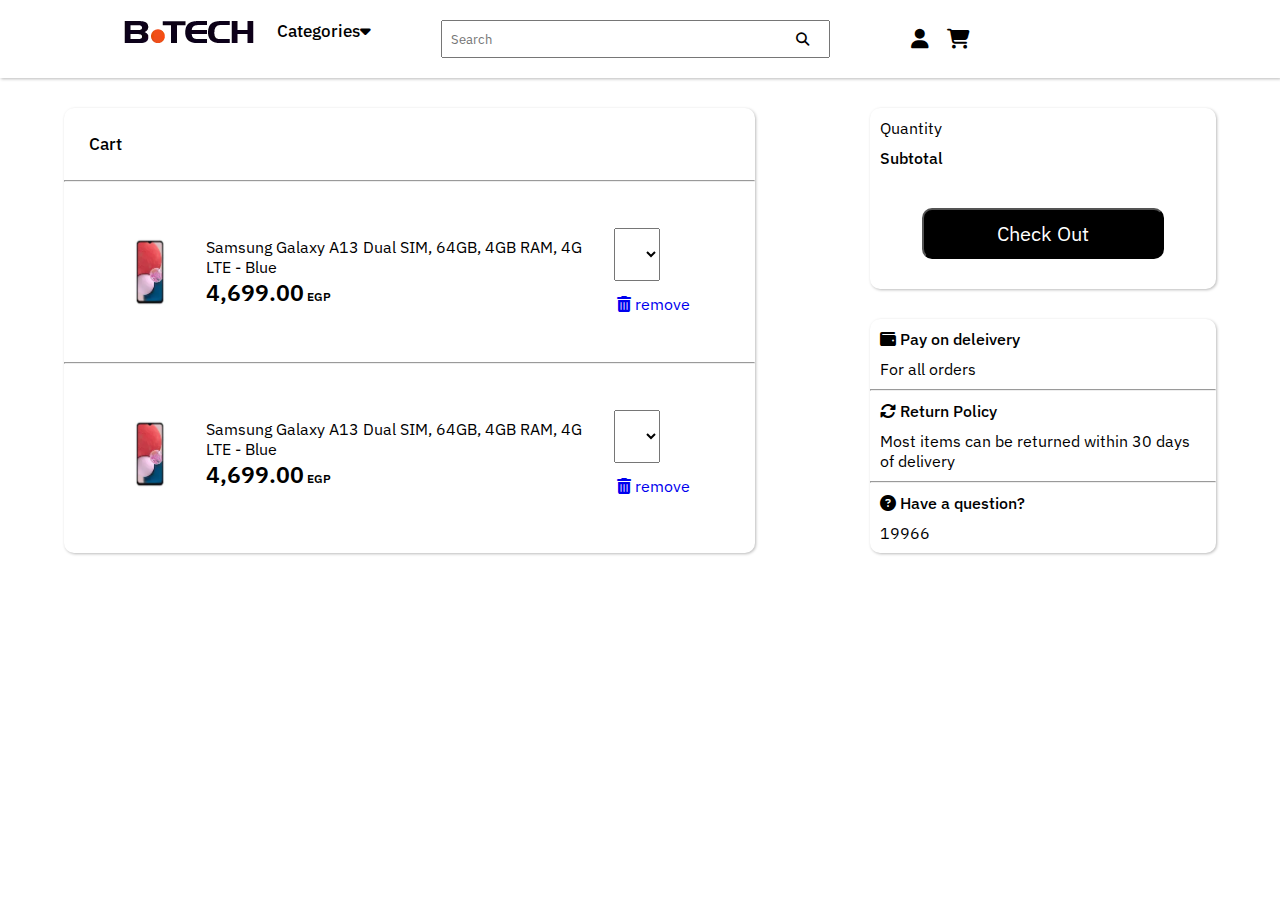
==== project/cart.html @ 0cf48bfa "css" ====
<!DOCTYPE html>
<html lang="en">

<head>
    <meta charset="UTF-8">
    <meta http-equiv="X-UA-Compatible" content="IE=edge">
    <meta name="viewport" content="width=device-width, initial-scale=1.0">
    <title>Document</title>
    <link rel="stylesheet" href="css/navstyle.css">
    <!-- fonts -->
    <link rel="preconnect" href="https://fonts.googleapis.com">
    <link rel="preconnect" href="https://fonts.gstatic.com" crossorigin>
    <link href="https://fonts.googleapis.com/css2?family=IBM+Plex+Sans:wght@100;200;300;400;500;600;700&display=swap"
        rel="stylesheet">
    <!-- font awesome -->
    <link href="fontawesome-free-6.2.1-web/css/fontawesome.css" rel="stylesheet">
    <link href="fontawesome-free-6.2.1-web/css/brands.css" rel="stylesheet">
    <link href="fontawesome-free-6.2.1-web/css/solid.css" rel="stylesheet">
</head>

<body>
    <nav>
        <div class="container">
            <div class="navbar">
                <div class="logo-container">
                    <a href="index.html"><img id="logo" src="resources/new3.webp" alt="b tech logo"></a>
                </div>
                <div class="links-container">
                    <div class="dropdown">
                        <button class="dropbtn">Categories<i class="fa fa-caret-down"></i>
                        </button>
                        <div class="dropdown-content">
                            <a href="#">Link 1</a>
                            <a href="#">Link 2</a>
                            <a href="#">Link 3</a>
                        </div>
                    </div>
                    <form class="search" action="#"><input id="search" placeholder="Search" type="text"><button
                            type="submit"><i class="fa-solid fa-magnifying-glass"></i></button></form>

                    <div class="icons">
                        <a href="#"><i class="fa-regular fa-user"></i></a>
                        <a href="#"><i class="fa-solid fa-cart-shopping"></i></a>
                    </div>
                </div>
            </div>
        </div>
    </nav>
    <div class="container">
        <div class="cart-container">
            <div class="cart">
                <p class="cart-title">Cart</p>
                <hr>
                <div class="cart-item">
                    <img src="resources/phone1.webp">
                    <div class="cart-item-details">
                        <p class="product-name">Samsung Galaxy A13 Dual SIM, 64GB, 4GB RAM, 4G LTE - Blue</p>
                        <p id="price">4,699.00<span class="egp"> EGP</span></p>
                    </div>
                    <div class="cart-control">
                        <div class="item-quantity">
                            <select id="quantity">
                                <option value="1">1</option>
                                <option value="2">2</option>
                                <option value="3">3</option>
                                <option value="4">4</option>
                                <option value="4">5</option>
                            </select>
                            <a href="#"><i class="fa-solid fa-trash-can"></i> remove</a>
                        </div>
                    </div>
                </div>
                <hr>
                <div class="cart-item">
                    <img src="resources/phone1.webp">
                    <div class="cart-item-details">
                        <p class="product-name">Samsung Galaxy A13 Dual SIM, 64GB, 4GB RAM, 4G LTE - Blue</p>
                        <p id="price">4,699.00<span class="egp"> EGP</span></p>
                    </div>
                    <div class="cart-control">
                        <div class="item-quantity">
                            <select id="quantity">
                                <option value="1">1</option>
                                <option value="2">2</option>
                                <option value="3">3</option>
                                <option value="4">4</option>
                                <option value="4">5</option>
                            </select>
                            <a href="#"><i class="fa-solid fa-trash-can"></i> remove</a>
                        </div>
                    </div>
                </div>
            </div>
            <div class="checkout-container">
                <div class="checkout">
                    <p style="text-align:start; margin:10px">Quantity</p>
                    <p style="text-align:start; margin:10px; font-weight: 500;">Subtotal</p>
                    <button class="checkout-btn">Check Out</button>
                </div>
                <div class="checkout-details">
                    <p style="text-align:start; margin:10px;font-weight: 500;"><i class="fa-solid fa-wallet"></i> Pay on deleivery</p>
                    <p style="text-align:start; margin:10px">For all orders</p>
                    <hr>
                    <p style="text-align:start; margin:10px; font-weight: 500;"><i class="fa-solid fa-rotate"></i> Return Policy</p>
                    <p style="text-align:start; margin:10px">Most items can be returned within 30 days of delivery</p>
                    <hr>
                    <p style="text-align:start; margin:10px; font-weight: 500;"><i class="fa-regular fa-circle-question"></i> Have a question?</p>
                    <p style="text-align:start; margin:10px">19966</p>
                </div>
            </div>
        </div>
    </div>
</body>

</html>
---- project/css/navstyle.css ----
* {
  margin: 0;
  padding: 0;
  font-family: 'IBM Plex Sans', sans-serif;
}

.container {
  width: 90%;
  margin: auto;
}

nav {
  /* border-bottom:1px solid rgba(0, 0, 0, 0.678) ; */
  box-shadow: 1px 1px 3px rgb(187, 187, 187);
}

.navbar {
  display: flex;
  justify-content: center;
}

#logo {
  margin: 20px 0px;
}

.logo-container {
  width: 10%;
}

.links-container {
  width: 80%;
  margin: 20px 0px;
  display: flex;
}

.dropdown {
  border: none;
  outline: none;
  color: black;
  background-color: inherit;
  font-family: inherit;
  font-size: 17px;
  font-weight: 500;
  width: 20%;
  margin-left: 20px;
}

.dropbtn {
  border: none;
  outline: none;
  color: black;
  background-color: inherit;
  font-family: inherit;
  font-size: 17px;
  font-weight: 500;
  margin-left: 20px;
}

.dropdown-content {
  display: none;
  position: absolute;
  background-color: #f9f9f9;
  min-width: 160px;
  box-shadow: 0px 8px 16px 0px rgba(0, 0, 0, 0.2);
  z-index: 1;
}

.dropdown-content a {
  float: none;
  color: black;
  padding: 12px 16px;
  text-decoration: none;
  display: block;
  text-align: left;
}

.dropdown:hover .dropdown-content {
  display: block;
}

.search {
  width: 50%;
}

.search input {
  padding: 8px;
  width: 80%;
}

.search button {
  padding: 8px;
  width: 10%;
  background-color: transparent;
  border: none;
  cursor: pointer;
  position: relative;
  right: 50px;
}

.icons {
  font-size: 20px;
  width: 20%;
  display: flex;
}

.icons i {
  margin: 9px;
  color: black;
}

.content {
  display: flex;
}

.card {
  width: 20%;
  text-align: center;
}

#product-name {
  text-align: center;
  padding-left: 5px;
}

#price {
  font-weight: 600;
  font-size: 23px;
}

.egp {
  font-size: 12px;
}

.card button {
  padding: 5px;
  background-color: white;
  margin: 5px;
}

.card button:hover {
  background-color: #ef4d1b;
  color: white;
}

/* cart */
.cart {
  width: 60%;
  box-shadow: 1px 1px 3px rgb(187, 187, 187);
  border-radius: 10px;
  margin-top: 30px;
}

.cart hr {
  color: rgb(198, 198, 198);
}

.cart-title {
  padding: 25px;
  font-size: 17px;
  font-weight: 500;
}

.cart-item {
  display: flex;
  height: 100px;
  padding: 40px;
}

.cart-item img {
  width: 15%;
}

.cart-item-details {
  width: 70%;
  margin: auto 10px;
}

.item-quantity {
   display: flex;
  flex-direction: column;
  margin: auto 10px;
}
.cart-control{
 margin: auto;
  width: 20%;
}
#quantity {
  width: 50%;
  padding: 15px;
  font-size: 15px;
}
.item-quantity a{
  text-decoration: none;
  padding: 3px;
  margin-top: 10px;
}
.cart-container{
  display:flex;
  justify-content: space-between;
}
.checkout-container{
  display: flex;
  flex-direction: column;
  width:30%;
}
.checkout{
  box-shadow: 1px 1px 3px rgb(187, 187, 187);
  border-radius: 10px;
  margin-top: 30px;
  text-align: center;
}
.checkout-btn{
  margin: 30px;
  padding: 10px;
  color: white;
  background-color: black;
  width:70%;
  border-radius: 10px;
  font-size: 20px;
}
.checkout-details{
  box-shadow: 1px 1px 3px rgb(187, 187, 187);
  border-radius: 10px;
  margin-top: 30px;
}
---- project/fontawesome-free-6.2.1-web/css/brands.css ----
/*!
 * Font Awesome Free 6.2.1 by @fontawesome - https://fontawesome.com
 * License - https://fontawesome.com/license/free (Icons: CC BY 4.0, Fonts: SIL OFL 1.1, Code: MIT License)
 * Copyright 2022 Fonticons, Inc.
 */
:root, :host {
  --fa-style-family-brands: 'Font Awesome 6 Brands';
  --fa-font-brands: normal 400 1em/1 'Font Awesome 6 Brands'; }

@font-face {
  font-family: 'Font Awesome 6 Brands';
  font-style: normal;
  font-weight: 400;
  font-display: block;
  src: url("../webfonts/fa-brands-400.woff2") format("woff2"), url("../webfonts/fa-brands-400.ttf") format("truetype"); }

.fab,
.fa-brands {
  font-weight: 400; }

.fa-monero:before {
  content: "\f3d0"; }

.fa-hooli:before {
  content: "\f427"; }

.fa-yelp:before {
  content: "\f1e9"; }

.fa-cc-visa:before {
  content: "\f1f0"; }

.fa-lastfm:before {
  content: "\f202"; }

.fa-shopware:before {
  content: "\f5b5"; }

.fa-creative-commons-nc:before {
  content: "\f4e8"; }

.fa-aws:before {
  content: "\f375"; }

.fa-redhat:before {
  content: "\f7bc"; }

.fa-yoast:before {
  content: "\f2b1"; }

.fa-cloudflare:before {
  content: "\e07d"; }

.fa-ups:before {
  content: "\f7e0"; }

.fa-wpexplorer:before {
  content: "\f2de"; }

.fa-dyalog:before {
  content: "\f399"; }

.fa-bity:before {
  content: "\f37a"; }

.fa-stackpath:before {
  content: "\f842"; }

.fa-buysellads:before {
  content: "\f20d"; }

.fa-first-order:before {
  content: "\f2b0"; }

.fa-modx:before {
  content: "\f285"; }

.fa-guilded:before {
  content: "\e07e"; }

.fa-vnv:before {
  content: "\f40b"; }

.fa-square-js:before {
  content: "\f3b9"; }

.fa-js-square:before {
  content: "\f3b9"; }

.fa-microsoft:before {
  content: "\f3ca"; }

.fa-qq:before {
  content: "\f1d6"; }

.fa-orcid:before {
  content: "\f8d2"; }

.fa-java:before {
  content: "\f4e4"; }

.fa-invision:before {
  content: "\f7b0"; }

.fa-creative-commons-pd-alt:before {
  content: "\f4ed"; }

.fa-centercode:before {
  content: "\f380"; }

.fa-glide-g:before {
  content: "\f2a6"; }

.fa-drupal:before {
  content: "\f1a9"; }

.fa-hire-a-helper:before {
  content: "\f3b0"; }

.fa-creative-commons-by:before {
  content: "\f4e7"; }

.fa-unity:before {
  content: "\e049"; }

.fa-whmcs:before {
  content: "\f40d"; }

.fa-rocketchat:before {
  content: "\f3e8"; }

.fa-vk:before {
  content: "\f189"; }

.fa-untappd:before {
  content: "\f405"; }

.fa-mailchimp:before {
  content: "\f59e"; }

.fa-css3-alt:before {
  content: "\f38b"; }

.fa-square-reddit:before {
  content: "\f1a2"; }

.fa-reddit-square:before {
  content: "\f1a2"; }

.fa-vimeo-v:before {
  content: "\f27d"; }

.fa-contao:before {
  content: "\f26d"; }

.fa-square-font-awesome:before {
  content: "\e5ad"; }

.fa-deskpro:before {
  content: "\f38f"; }

.fa-sistrix:before {
  content: "\f3ee"; }

.fa-square-instagram:before {
  content: "\e055"; }

.fa-instagram-square:before {
  content: "\e055"; }

.fa-battle-net:before {
  content: "\f835"; }

.fa-the-red-yeti:before {
  content: "\f69d"; }

.fa-square-hacker-news:before {
  content: "\f3af"; }

.fa-hacker-news-square:before {
  content: "\f3af"; }

.fa-edge:before {
  content: "\f282"; }

.fa-napster:before {
  content: "\f3d2"; }

.fa-square-snapchat:before {
  content: "\f2ad"; }

.fa-snapchat-square:before {
  content: "\f2ad"; }

.fa-google-plus-g:before {
  content: "\f0d5"; }

.fa-artstation:before {
  content: "\f77a"; }

.fa-markdown:before {
  content: "\f60f"; }

.fa-sourcetree:before {
  content: "\f7d3"; }

.fa-google-plus:before {
  content: "\f2b3"; }

.fa-diaspora:before {
  content: "\f791"; }

.fa-foursquare:before {
  content: "\f180"; }

.fa-stack-overflow:before {
  content: "\f16c"; }

.fa-github-alt:before {
  content: "\f113"; }

.fa-phoenix-squadron:before {
  content: "\f511"; }

.fa-pagelines:before {
  content: "\f18c"; }

.fa-algolia:before {
  content: "\f36c"; }

.fa-red-river:before {
  content: "\f3e3"; }

.fa-creative-commons-sa:before {
  content: "\f4ef"; }

.fa-safari:before {
  content: "\f267"; }

.fa-google:before {
  content: "\f1a0"; }

.fa-square-font-awesome-stroke:before {
  content: "\f35c"; }

.fa-font-awesome-alt:before {
  content: "\f35c"; }

.fa-atlassian:before {
  content: "\f77b"; }

.fa-linkedin-in:before {
  content: "\f0e1"; }

.fa-digital-ocean:before {
  content: "\f391"; }

.fa-nimblr:before {
  content: "\f5a8"; }

.fa-chromecast:before {
  content: "\f838"; }

.fa-evernote:before {
  content: "\f839"; }

.fa-hacker-news:before {
  content: "\f1d4"; }

.fa-creative-commons-sampling:before {
  content: "\f4f0"; }

.fa-adversal:before {
  content: "\f36a"; }

.fa-creative-commons:before {
  content: "\f25e"; }

.fa-watchman-monitoring:before {
  content: "\e087"; }

.fa-fonticons:before {
  content: "\f280"; }

.fa-weixin:before {
  content: "\f1d7"; }

.fa-shirtsinbulk:before {
  content: "\f214"; }

.fa-codepen:before {
  content: "\f1cb"; }

.fa-git-alt:before {
  content: "\f841"; }

.fa-lyft:before {
  content: "\f3c3"; }

.fa-rev:before {
  content: "\f5b2"; }

.fa-windows:before {
  content: "\f17a"; }

.fa-wizards-of-the-coast:before {
  content: "\f730"; }

.fa-square-viadeo:before {
  content: "\f2aa"; }

.fa-viadeo-square:before {
  content: "\f2aa"; }

.fa-meetup:before {
  content: "\f2e0"; }

.fa-centos:before {
  content: "\f789"; }

.fa-adn:before {
  content: "\f170"; }

.fa-cloudsmith:before {
  content: "\f384"; }

.fa-pied-piper-alt:before {
  content: "\f1a8"; }

.fa-square-dribbble:before {
  content: "\f397"; }

.fa-dribbble-square:before {
  content: "\f397"; }

.fa-codiepie:before {
  content: "\f284"; }

.fa-node:before {
  content: "\f419"; }

.fa-mix:before {
  content: "\f3cb"; }

.fa-steam:before {
  content: "\f1b6"; }

.fa-cc-apple-pay:before {
  content: "\f416"; }

.fa-scribd:before {
  content: "\f28a"; }

.fa-openid:before {
  content: "\f19b"; }

.fa-instalod:before {
  content: "\e081"; }

.fa-expeditedssl:before {
  content: "\f23e"; }

.fa-sellcast:before {
  content: "\f2da"; }

.fa-square-twitter:before {
  content: "\f081"; }

.fa-twitter-square:before {
  content: "\f081"; }

.fa-r-project:before {
  content: "\f4f7"; }

.fa-delicious:before {
  content: "\f1a5"; }

.fa-freebsd:before {
  content: "\f3a4"; }

.fa-vuejs:before {
  content: "\f41f"; }

.fa-accusoft:before {
  content: "\f369"; }

.fa-ioxhost:before {
  content: "\f208"; }

.fa-fonticons-fi:before {
  content: "\f3a2"; }

.fa-app-store:before {
  content: "\f36f"; }

.fa-cc-mastercard:before {
  content: "\f1f1"; }

.fa-itunes-note:before {
  content: "\f3b5"; }

.fa-golang:before {
  content: "\e40f"; }

.fa-kickstarter:before {
  content: "\f3bb"; }

.fa-grav:before {
  content: "\f2d6"; }

.fa-weibo:before {
  content: "\f18a"; }

.fa-uncharted:before {
  content: "\e084"; }

.fa-firstdraft:before {
  content: "\f3a1"; }

.fa-square-youtube:before {
  content: "\f431"; }

.fa-youtube-square:before {
  content: "\f431"; }

.fa-wikipedia-w:before {
  content: "\f266"; }

.fa-wpressr:before {
  content: "\f3e4"; }

.fa-rendact:before {
  content: "\f3e4"; }

.fa-angellist:before {
  content: "\f209"; }

.fa-galactic-republic:before {
  content: "\f50c"; }

.fa-nfc-directional:before {
  content: "\e530"; }

.fa-skype:before {
  content: "\f17e"; }

.fa-joget:before {
  content: "\f3b7"; }

.fa-fedora:before {
  content: "\f798"; }

.fa-stripe-s:before {
  content: "\f42a"; }

.fa-meta:before {
  content: "\e49b"; }

.fa-laravel:before {
  content: "\f3bd"; }

.fa-hotjar:before {
  content: "\f3b1"; }

.fa-bluetooth-b:before {
  content: "\f294"; }

.fa-sticker-mule:before {
  content: "\f3f7"; }

.fa-creative-commons-zero:before {
  content: "\f4f3"; }

.fa-hips:before {
  content: "\f452"; }

.fa-behance:before {
  content: "\f1b4"; }

.fa-reddit:before {
  content: "\f1a1"; }

.fa-discord:before {
  content: "\f392"; }

.fa-chrome:before {
  content: "\f268"; }

.fa-app-store-ios:before {
  content: "\f370"; }

.fa-cc-discover:before {
  content: "\f1f2"; }

.fa-wpbeginner:before {
  content: "\f297"; }

.fa-confluence:before {
  content: "\f78d"; }

.fa-mdb:before {
  content: "\f8ca"; }

.fa-dochub:before {
  content: "\f394"; }

.fa-accessible-icon:before {
  content: "\f368"; }

.fa-ebay:before {
  content: "\f4f4"; }

.fa-amazon:before {
  content: "\f270"; }

.fa-unsplash:before {
  content: "\e07c"; }

.fa-yarn:before {
  content: "\f7e3"; }

.fa-square-steam:before {
  content: "\f1b7"; }

.fa-steam-square:before {
  content: "\f1b7"; }

.fa-500px:before {
  content: "\f26e"; }

.fa-square-vimeo:before {
  content: "\f194"; }

.fa-vimeo-square:before {
  content: "\f194"; }

.fa-asymmetrik:before {
  content: "\f372"; }

.fa-font-awesome:before {
  content: "\f2b4"; }

.fa-font-awesome-flag:before {
  content: "\f2b4"; }

.fa-font-awesome-logo-full:before {
  content: "\f2b4"; }

.fa-gratipay:before {
  content: "\f184"; }

.fa-apple:before {
  content: "\f179"; }

.fa-hive:before {
  content: "\e07f"; }

.fa-gitkraken:before {
  content: "\f3a6"; }

.fa-keybase:before {
  content: "\f4f5"; }

.fa-apple-pay:before {
  content: "\f415"; }

.fa-padlet:before {
  content: "\e4a0"; }

.fa-amazon-pay:before {
  content: "\f42c"; }

.fa-square-github:before {
  content: "\f092"; }

.fa-github-square:before {
  content: "\f092"; }

.fa-stumbleupon:before {
  content: "\f1a4"; }

.fa-fedex:before {
  content: "\f797"; }

.fa-phoenix-framework:before {
  content: "\f3dc"; }

.fa-shopify:before {
  content: "\e057"; }

.fa-neos:before {
  content: "\f612"; }

.fa-hackerrank:before {
  content: "\f5f7"; }

.fa-researchgate:before {
  content: "\f4f8"; }

.fa-swift:before {
  content: "\f8e1"; }

.fa-angular:before {
  content: "\f420"; }

.fa-speakap:before {
  content: "\f3f3"; }

.fa-angrycreative:before {
  content: "\f36e"; }

.fa-y-combinator:before {
  content: "\f23b"; }

.fa-empire:before {
  content: "\f1d1"; }

.fa-envira:before {
  content: "\f299"; }

.fa-square-gitlab:before {
  content: "\e5ae"; }

.fa-gitlab-square:before {
  content: "\e5ae"; }

.fa-studiovinari:before {
  content: "\f3f8"; }

.fa-pied-piper:before {
  content: "\f2ae"; }

.fa-wordpress:before {
  content: "\f19a"; }

.fa-product-hunt:before {
  content: "\f288"; }

.fa-firefox:before {
  content: "\f269"; }

.fa-linode:before {
  content: "\f2b8"; }

.fa-goodreads:before {
  content: "\f3a8"; }

.fa-square-odnoklassniki:before {
  content: "\f264"; }

.fa-odnoklassniki-square:before {
  content: "\f264"; }

.fa-jsfiddle:before {
  content: "\f1cc"; }

.fa-sith:before {
  content: "\f512"; }

.fa-themeisle:before {
  content: "\f2b2"; }

.fa-page4:before {
  content: "\f3d7"; }

.fa-hashnode:before {
  content: "\e499"; }

.fa-react:before {
  content: "\f41b"; }

.fa-cc-paypal:before {
  content: "\f1f4"; }

.fa-squarespace:before {
  content: "\f5be"; }

.fa-cc-stripe:before {
  content: "\f1f5"; }

.fa-creative-commons-share:before {
  content: "\f4f2"; }

.fa-bitcoin:before {
  content: "\f379"; }

.fa-keycdn:before {
  content: "\f3ba"; }

.fa-opera:before {
  content: "\f26a"; }

.fa-itch-io:before {
  content: "\f83a"; }

.fa-umbraco:before {
  content: "\f8e8"; }

.fa-galactic-senate:before {
  content: "\f50d"; }

.fa-ubuntu:before {
  content: "\f7df"; }

.fa-draft2digital:before {
  content: "\f396"; }

.fa-stripe:before {
  content: "\f429"; }

.fa-houzz:before {
  content: "\f27c"; }

.fa-gg:before {
  content: "\f260"; }

.fa-dhl:before {
  content: "\f790"; }

.fa-square-pinterest:before {
  content: "\f0d3"; }

.fa-pinterest-square:before {
  content: "\f0d3"; }

.fa-xing:before {
  content: "\f168"; }

.fa-blackberry:before {
  content: "\f37b"; }

.fa-creative-commons-pd:before {
  content: "\f4ec"; }

.fa-playstation:before {
  content: "\f3df"; }

.fa-quinscape:before {
  content: "\f459"; }

.fa-less:before {
  content: "\f41d"; }

.fa-blogger-b:before {
  content: "\f37d"; }

.fa-opencart:before {
  content: "\f23d"; }

.fa-vine:before {
  content: "\f1ca"; }

.fa-paypal:before {
  content: "\f1ed"; }

.fa-gitlab:before {
  content: "\f296"; }

.fa-typo3:before {
  content: "\f42b"; }

.fa-reddit-alien:before {
  content: "\f281"; }

.fa-yahoo:before {
  content: "\f19e"; }

.fa-dailymotion:before {
  content: "\e052"; }

.fa-affiliatetheme:before {
  content: "\f36b"; }

.fa-pied-piper-pp:before {
  content: "\f1a7"; }

.fa-bootstrap:before {
  content: "\f836"; }

.fa-odnoklassniki:before {
  content: "\f263"; }

.fa-nfc-symbol:before {
  content: "\e531"; }

.fa-ethereum:before {
  content: "\f42e"; }

.fa-speaker-deck:before {
  content: "\f83c"; }

.fa-creative-commons-nc-eu:before {
  content: "\f4e9"; }

.fa-patreon:before {
  content: "\f3d9"; }

.fa-avianex:before {
  content: "\f374"; }

.fa-ello:before {
  content: "\f5f1"; }

.fa-gofore:before {
  content: "\f3a7"; }

.fa-bimobject:before {
  content: "\f378"; }

.fa-facebook-f:before {
  content: "\f39e"; }

.fa-square-google-plus:before {
  content: "\f0d4"; }

.fa-google-plus-square:before {
  content: "\f0d4"; }

.fa-mandalorian:before {
  content: "\f50f"; }

.fa-first-order-alt:before {
  content: "\f50a"; }

.fa-osi:before {
  content: "\f41a"; }

.fa-google-wallet:before {
  content: "\f1ee"; }

.fa-d-and-d-beyond:before {
  content: "\f6ca"; }

.fa-periscope:before {
  content: "\f3da"; }

.fa-fulcrum:before {
  content: "\f50b"; }

.fa-cloudscale:before {
  content: "\f383"; }

.fa-forumbee:before {
  content: "\f211"; }

.fa-mizuni:before {
  content: "\f3cc"; }

.fa-schlix:before {
  content: "\f3ea"; }

.fa-square-xing:before {
  content: "\f169"; }

.fa-xing-square:before {
  content: "\f169"; }

.fa-bandcamp:before {
  content: "\f2d5"; }

.fa-wpforms:before {
  content: "\f298"; }

.fa-cloudversify:before {
  content: "\f385"; }

.fa-usps:before {
  content: "\f7e1"; }

.fa-megaport:before {
  content: "\f5a3"; }

.fa-magento:before {
  content: "\f3c4"; }

.fa-spotify:before {
  content: "\f1bc"; }

.fa-optin-monster:before {
  content: "\f23c"; }

.fa-fly:before {
  content: "\f417"; }

.fa-aviato:before {
  content: "\f421"; }

.fa-itunes:before {
  content: "\f3b4"; }

.fa-cuttlefish:before {
  content: "\f38c"; }

.fa-blogger:before {
  content: "\f37c"; }

.fa-flickr:before {
  content: "\f16e"; }

.fa-viber:before {
  content: "\f409"; }

.fa-soundcloud:before {
  content: "\f1be"; }

.fa-digg:before {
  content: "\f1a6"; }

.fa-tencent-weibo:before {
  content: "\f1d5"; }

.fa-symfony:before {
  content: "\f83d"; }

.fa-maxcdn:before {
  content: "\f136"; }

.fa-etsy:before {
  content: "\f2d7"; }

.fa-facebook-messenger:before {
  content: "\f39f"; }

.fa-audible:before {
  content: "\f373"; }

.fa-think-peaks:before {
  content: "\f731"; }

.fa-bilibili:before {
  content: "\e3d9"; }

.fa-erlang:before {
  content: "\f39d"; }

.fa-cotton-bureau:before {
  content: "\f89e"; }

.fa-dashcube:before {
  content: "\f210"; }

.fa-42-group:before {
  content: "\e080"; }

.fa-innosoft:before {
  content: "\e080"; }

.fa-stack-exchange:before {
  content: "\f18d"; }

.fa-elementor:before {
  content: "\f430"; }

.fa-square-pied-piper:before {
  content: "\e01e"; }

.fa-pied-piper-square:before {
  content: "\e01e"; }

.fa-creative-commons-nd:before {
  content: "\f4eb"; }

.fa-palfed:before {
  content: "\f3d8"; }

.fa-superpowers:before {
  content: "\f2dd"; }

.fa-resolving:before {
  content: "\f3e7"; }

.fa-xbox:before {
  content: "\f412"; }

.fa-searchengin:before {
  content: "\f3eb"; }

.fa-tiktok:before {
  content: "\e07b"; }

.fa-square-facebook:before {
  content: "\f082"; }

.fa-facebook-square:before {
  content: "\f082"; }

.fa-renren:before {
  content: "\f18b"; }

.fa-linux:before {
  content: "\f17c"; }

.fa-glide:before {
  content: "\f2a5"; }

.fa-linkedin:before {
  content: "\f08c"; }

.fa-hubspot:before {
  content: "\f3b2"; }

.fa-deploydog:before {
  content: "\f38e"; }

.fa-twitch:before {
  content: "\f1e8"; }

.fa-ravelry:before {
  content: "\f2d9"; }

.fa-mixer:before {
  content: "\e056"; }

.fa-square-lastfm:before {
  content: "\f203"; }

.fa-lastfm-square:before {
  content: "\f203"; }

.fa-vimeo:before {
  content: "\f40a"; }

.fa-mendeley:before {
  content: "\f7b3"; }

.fa-uniregistry:before {
  content: "\f404"; }

.fa-figma:before {
  content: "\f799"; }

.fa-creative-commons-remix:before {
  content: "\f4ee"; }

.fa-cc-amazon-pay:before {
  content: "\f42d"; }

.fa-dropbox:before {
  content: "\f16b"; }

.fa-instagram:before {
  content: "\f16d"; }

.fa-cmplid:before {
  content: "\e360"; }

.fa-facebook:before {
  content: "\f09a"; }

.fa-gripfire:before {
  content: "\f3ac"; }

.fa-jedi-order:before {
  content: "\f50e"; }

.fa-uikit:before {
  content: "\f403"; }

.fa-fort-awesome-alt:before {
  content: "\f3a3"; }

.fa-phabricator:before {
  content: "\f3db"; }

.fa-ussunnah:before {
  content: "\f407"; }

.fa-earlybirds:before {
  content: "\f39a"; }

.fa-trade-federation:before {
  content: "\f513"; }

.fa-autoprefixer:before {
  content: "\f41c"; }

.fa-whatsapp:before {
  content: "\f232"; }

.fa-slideshare:before {
  content: "\f1e7"; }

.fa-google-play:before {
  content: "\f3ab"; }

.fa-viadeo:before {
  content: "\f2a9"; }

.fa-line:before {
  content: "\f3c0"; }

.fa-google-drive:before {
  content: "\f3aa"; }

.fa-servicestack:before {
  content: "\f3ec"; }

.fa-simplybuilt:before {
  content: "\f215"; }

.fa-bitbucket:before {
  content: "\f171"; }

.fa-imdb:before {
  content: "\f2d8"; }

.fa-deezer:before {
  content: "\e077"; }

.fa-raspberry-pi:before {
  content: "\f7bb"; }

.fa-jira:before {
  content: "\f7b1"; }

.fa-docker:before {
  content: "\f395"; }

.fa-screenpal:before {
  content: "\e570"; }

.fa-bluetooth:before {
  content: "\f293"; }

.fa-gitter:before {
  content: "\f426"; }

.fa-d-and-d:before {
  content: "\f38d"; }

.fa-microblog:before {
  content: "\e01a"; }

.fa-cc-diners-club:before {
  content: "\f24c"; }

.fa-gg-circle:before {
  content: "\f261"; }

.fa-pied-piper-hat:before {
  content: "\f4e5"; }

.fa-kickstarter-k:before {
  content: "\f3bc"; }

.fa-yandex:before {
  content: "\f413"; }

.fa-readme:before {
  content: "\f4d5"; }

.fa-html5:before {
  content: "\f13b"; }

.fa-sellsy:before {
  content: "\f213"; }

.fa-sass:before {
  content: "\f41e"; }

.fa-wirsindhandwerk:before {
  content: "\e2d0"; }

.fa-wsh:before {
  content: "\e2d0"; }

.fa-buromobelexperte:before {
  content: "\f37f"; }

.fa-salesforce:before {
  content: "\f83b"; }

.fa-octopus-deploy:before {
  content: "\e082"; }

.fa-medapps:before {
  content: "\f3c6"; }

.fa-ns8:before {
  content: "\f3d5"; }

.fa-pinterest-p:before {
  content: "\f231"; }

.fa-apper:before {
  content: "\f371"; }

.fa-fort-awesome:before {
  content: "\f286"; }

.fa-waze:before {
  content: "\f83f"; }

.fa-cc-jcb:before {
  content: "\f24b"; }

.fa-snapchat:before {
  content: "\f2ab"; }

.fa-snapchat-ghost:before {
  content: "\f2ab"; }

.fa-fantasy-flight-games:before {
  content: "\f6dc"; }

.fa-rust:before {
  content: "\e07a"; }

.fa-wix:before {
  content: "\f5cf"; }

.fa-square-behance:before {
  content: "\f1b5"; }

.fa-behance-square:before {
  content: "\f1b5"; }

.fa-supple:before {
  content: "\f3f9"; }

.fa-rebel:before {
  content: "\f1d0"; }

.fa-css3:before {
  content: "\f13c"; }

.fa-staylinked:before {
  content: "\f3f5"; }

.fa-kaggle:before {
  content: "\f5fa"; }

.fa-space-awesome:before {
  content: "\e5ac"; }

.fa-deviantart:before {
  content: "\f1bd"; }

.fa-cpanel:before {
  content: "\f388"; }

.fa-goodreads-g:before {
  content: "\f3a9"; }

.fa-square-git:before {
  content: "\f1d2"; }

.fa-git-square:before {
  content: "\f1d2"; }

.fa-square-tumblr:before {
  content: "\f174"; }

.fa-tumblr-square:before {
  content: "\f174"; }

.fa-trello:before {
  content: "\f181"; }

.fa-creative-commons-nc-jp:before {
  content: "\f4ea"; }

.fa-get-pocket:before {
  content: "\f265"; }

.fa-perbyte:before {
  content: "\e083"; }

.fa-grunt:before {
  content: "\f3ad"; }

.fa-weebly:before {
  content: "\f5cc"; }

.fa-connectdevelop:before {
  content: "\f20e"; }

.fa-leanpub:before {
  content: "\f212"; }

.fa-black-tie:before {
  content: "\f27e"; }

.fa-themeco:before {
  content: "\f5c6"; }

.fa-python:before {
  content: "\f3e2"; }

.fa-android:before {
  content: "\f17b"; }

.fa-bots:before {
  content: "\e340"; }

.fa-free-code-camp:before {
  content: "\f2c5"; }

.fa-hornbill:before {
  content: "\f592"; }

.fa-js:before {
  content: "\f3b8"; }

.fa-ideal:before {
  content: "\e013"; }

.fa-git:before {
  content: "\f1d3"; }

.fa-dev:before {
  content: "\f6cc"; }

.fa-sketch:before {
  content: "\f7c6"; }

.fa-yandex-international:before {
  content: "\f414"; }

.fa-cc-amex:before {
  content: "\f1f3"; }

.fa-uber:before {
  content: "\f402"; }

.fa-github:before {
  content: "\f09b"; }

.fa-php:before {
  content: "\f457"; }

.fa-alipay:before {
  content: "\f642"; }

.fa-youtube:before {
  content: "\f167"; }

.fa-skyatlas:before {
  content: "\f216"; }

.fa-firefox-browser:before {
  content: "\e007"; }

.fa-replyd:before {
  content: "\f3e6"; }

.fa-suse:before {
  content: "\f7d6"; }

.fa-jenkins:before {
  content: "\f3b6"; }

.fa-twitter:before {
  content: "\f099"; }

.fa-rockrms:before {
  content: "\f3e9"; }

.fa-pinterest:before {
  content: "\f0d2"; }

.fa-buffer:before {
  content: "\f837"; }

.fa-npm:before {
  content: "\f3d4"; }

.fa-yammer:before {
  content: "\f840"; }

.fa-btc:before {
  content: "\f15a"; }

.fa-dribbble:before {
  content: "\f17d"; }

.fa-stumbleupon-circle:before {
  content: "\f1a3"; }

.fa-internet-explorer:before {
  content: "\f26b"; }

.fa-telegram:before {
  content: "\f2c6"; }

.fa-telegram-plane:before {
  content: "\f2c6"; }

.fa-old-republic:before {
  content: "\f510"; }

.fa-square-whatsapp:before {
  content: "\f40c"; }

.fa-whatsapp-square:before {
  content: "\f40c"; }

.fa-node-js:before {
  content: "\f3d3"; }

.fa-edge-legacy:before {
  content: "\e078"; }

.fa-slack:before {
  content: "\f198"; }

.fa-slack-hash:before {
  content: "\f198"; }

.fa-medrt:before {
  content: "\f3c8"; }

.fa-usb:before {
  content: "\f287"; }

.fa-tumblr:before {
  content: "\f173"; }

.fa-vaadin:before {
  content: "\f408"; }

.fa-quora:before {
  content: "\f2c4"; }

.fa-reacteurope:before {
  content: "\f75d"; }

.fa-medium:before {
  content: "\f23a"; }

.fa-medium-m:before {
  content: "\f23a"; }

.fa-amilia:before {
  content: "\f36d"; }

.fa-mixcloud:before {
  content: "\f289"; }

.fa-flipboard:before {
  content: "\f44d"; }

.fa-viacoin:before {
  content: "\f237"; }

.fa-critical-role:before {
  content: "\f6c9"; }

.fa-sitrox:before {
  content: "\e44a"; }

.fa-discourse:before {
  content: "\f393"; }

.fa-joomla:before {
  content: "\f1aa"; }

.fa-mastodon:before {
  content: "\f4f6"; }

.fa-airbnb:before {
  content: "\f834"; }

.fa-wolf-pack-battalion:before {
  content: "\f514"; }

.fa-buy-n-large:before {
  content: "\f8a6"; }

.fa-gulp:before {
  content: "\f3ae"; }

.fa-creative-commons-sampling-plus:before {
  content: "\f4f1"; }

.fa-strava:before {
  content: "\f428"; }

.fa-ember:before {
  content: "\f423"; }

.fa-canadian-maple-leaf:before {
  content: "\f785"; }

.fa-teamspeak:before {
  content: "\f4f9"; }

.fa-pushed:before {
  content: "\f3e1"; }

.fa-wordpress-simple:before {
  content: "\f411"; }

.fa-nutritionix:before {
  content: "\f3d6"; }

.fa-wodu:before {
  content: "\e088"; }

.fa-google-pay:before {
  content: "\e079"; }

.fa-intercom:before {
  content: "\f7af"; }

.fa-zhihu:before {
  content: "\f63f"; }

.fa-korvue:before {
  content: "\f42f"; }

.fa-pix:before {
  content: "\e43a"; }

.fa-steam-symbol:before {
  content: "\f3f6"; }
---- project/fontawesome-free-6.2.1-web/css/solid.css ----
/*!
 * Font Awesome Free 6.2.1 by @fontawesome - https://fontawesome.com
 * License - https://fontawesome.com/license/free (Icons: CC BY 4.0, Fonts: SIL OFL 1.1, Code: MIT License)
 * Copyright 2022 Fonticons, Inc.
 */
:root, :host {
  --fa-style-family-classic: 'Font Awesome 6 Free';
  --fa-font-solid: normal 900 1em/1 'Font Awesome 6 Free'; }

@font-face {
  font-family: 'Font Awesome 6 Free';
  font-style: normal;
  font-weight: 900;
  font-display: block;
  src: url("../webfonts/fa-solid-900.woff2") format("woff2"), url("../webfonts/fa-solid-900.ttf") format("truetype"); }

.fas,
.fa-solid {
  font-weight: 900; }
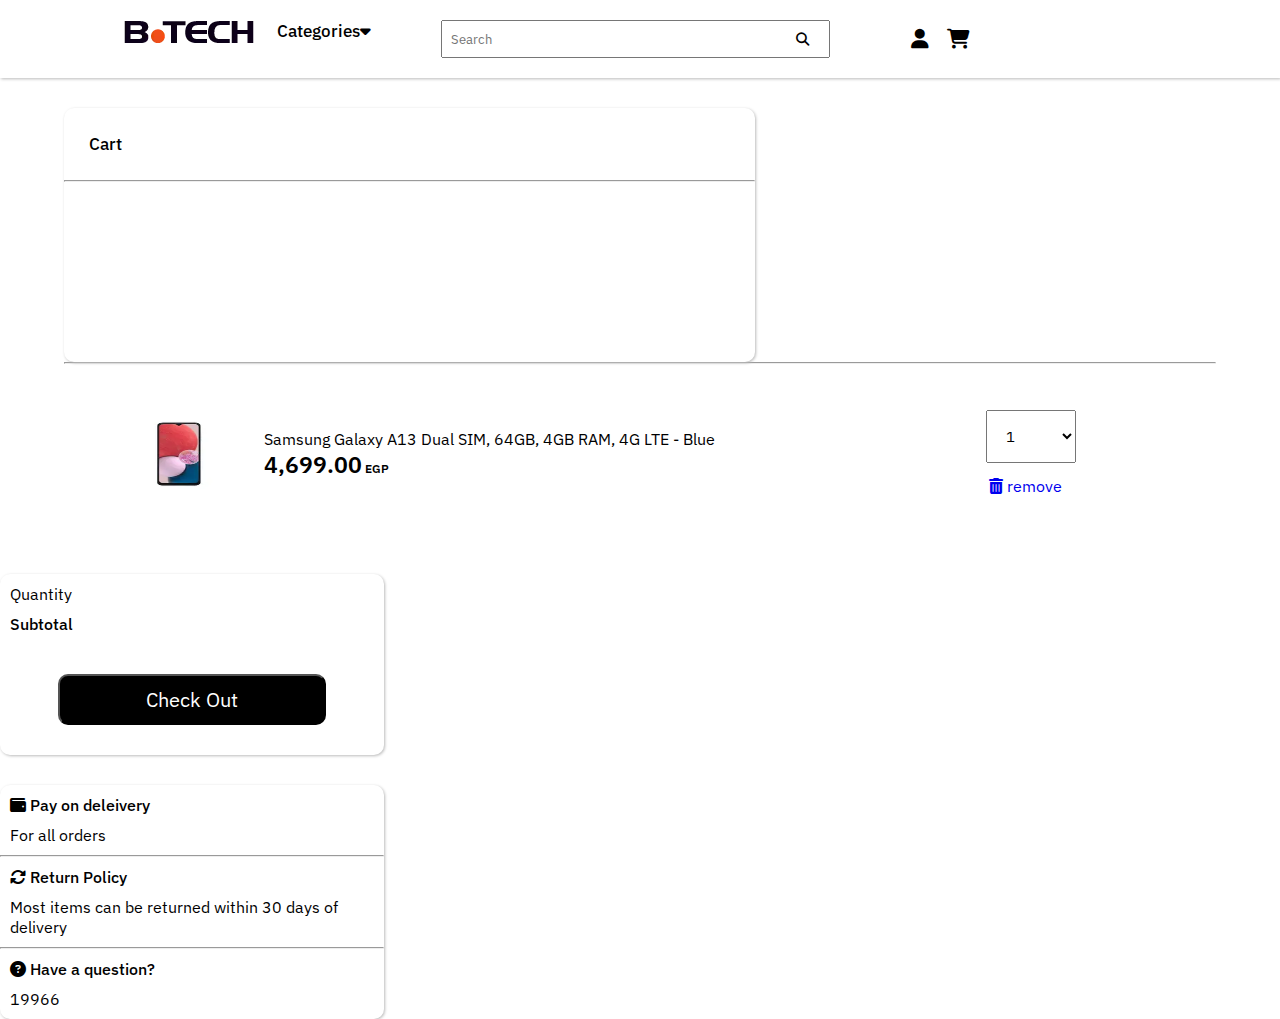
==== commit 74635f71: "ta3del l login" ====
--- a/project/cart.html
+++ b/project/cart.html
@@ -52,7 +52,7 @@
                 <p class="cart-title">Cart</p>
                 <hr>
                 <div class="cart-item">
-                    <img src="resources/phone1.webp">
+                    <!-- <img src="resources/phone1.webp">
                     <div class="cart-item-details">
                         <p class="product-name">Samsung Galaxy A13 Dual SIM, 64GB, 4GB RAM, 4G LTE - Blue</p>
                         <p id="price">4,699.00<span class="egp"> EGP</span></p>
@@ -66,7 +66,7 @@
                                 <option value="4">4</option>
                                 <option value="4">5</option>
                             </select>
-                            <a href="#"><i class="fa-solid fa-trash-can"></i> remove</a>
+                            <a href="#"><i class="fa-solid fa-trash-can"></i> remove</a> -->
                         </div>
                     </div>
                 </div>
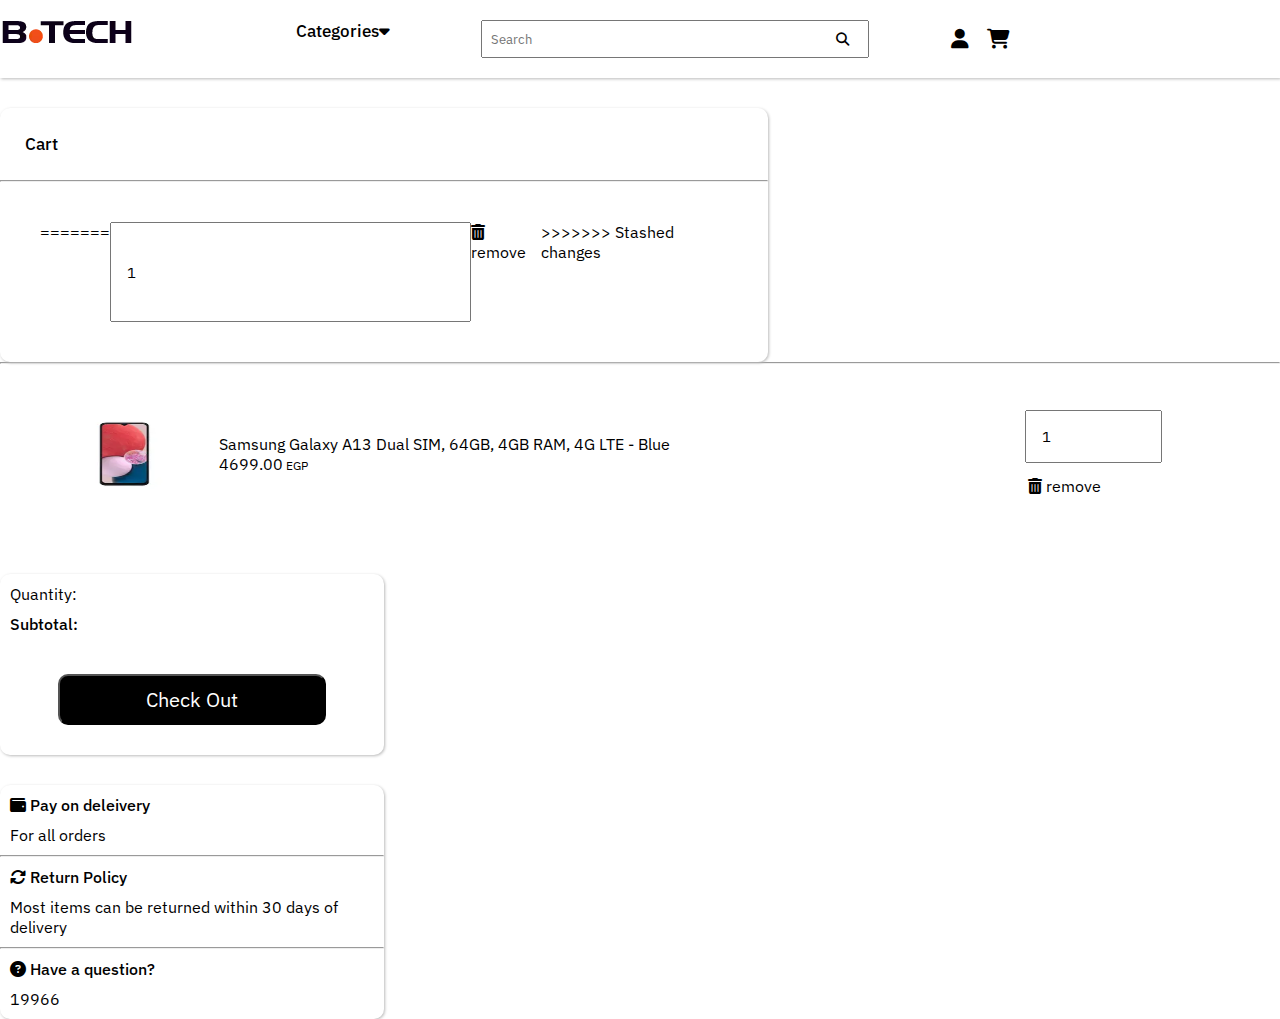
==== commit c07fdf81: "cartUpdate" ====
--- a/project/cart.html
+++ b/project/cart.html
@@ -55,10 +55,11 @@
                     <!-- <img src="resources/phone1.webp">
                     <div class="cart-item-details">
                         <p class="product-name">Samsung Galaxy A13 Dual SIM, 64GB, 4GB RAM, 4G LTE - Blue</p>
-                        <p id="price">4,699.00<span class="egp"> EGP</span></p>
+                        <p class="price">4699.00<span class="egp"> EGP</span></p>
                     </div>
                     <div class="cart-control">
                         <div class="item-quantity">
+<<<<<<< Updated upstream
                             <select id="quantity">
                                 <option value="1">1</option>
                                 <option value="2">2</option>
@@ -67,6 +68,10 @@
                                 <option value="4">5</option>
                             </select>
                             <a href="#"><i class="fa-solid fa-trash-can"></i> remove</a> -->
+=======
+                            <input type="number" name="quantity" class="quantity" value=1>
+                            <a class="remove-btn"><i class="fa-solid fa-trash-can"></i> remove</a>
+>>>>>>> Stashed changes
                         </div>
                     </div>
                 </div>
@@ -75,26 +80,20 @@
                     <img src="resources/phone1.webp">
                     <div class="cart-item-details">
                         <p class="product-name">Samsung Galaxy A13 Dual SIM, 64GB, 4GB RAM, 4G LTE - Blue</p>
-                        <p id="price">4,699.00<span class="egp"> EGP</span></p>
+                        <p class="price">4699.00<span class="egp"> EGP</span></p>
                     </div>
                     <div class="cart-control">
                         <div class="item-quantity">
-                            <select id="quantity">
-                                <option value="1">1</option>
-                                <option value="2">2</option>
-                                <option value="3">3</option>
-                                <option value="4">4</option>
-                                <option value="4">5</option>
-                            </select>
-                            <a href="#"><i class="fa-solid fa-trash-can"></i> remove</a>
+                            <input type="number" name="quantity" class="quantity" value=1 min=1>
+                            <a class="remove-btn"><i class="fa-solid fa-trash-can"></i> remove</a>
                         </div>
                     </div>
                 </div>
             </div>
             <div class="checkout-container">
                 <div class="checkout">
-                    <p style="text-align:start; margin:10px">Quantity</p>
-                    <p style="text-align:start; margin:10px; font-weight: 500;">Subtotal</p>
+                    <p style="text-align:start; margin:10px">Quantity: <span id="total-quantity"></span></p>
+                    <p style="text-align:start; margin:10px; font-weight: 500;">Subtotal: <span id="sub-total"></span></p>
                     <button class="checkout-btn">Check Out</button>
                 </div>
                 <div class="checkout-details">
@@ -110,6 +109,10 @@
             </div>
         </div>
     </div>
+
+
+
+    <script src="js/cart.js"></script>
 </body>
 
 </html>--- a/project/css/navstyle.css
+++ b/project/css/navstyle.css
@@ -4,10 +4,10 @@
   font-family: 'IBM Plex Sans', sans-serif;
 }
 
-.container {
+/* .container {
   width: 90%;
   margin: auto;
-}
+} */
 
 nav {
   /* border-bottom:1px solid rgba(0, 0, 0, 0.678) ; */
@@ -16,7 +16,7 @@
 
 .navbar {
   display: flex;
-  justify-content: center;
+  justify-content: space-between;
 }
 
 #logo {
@@ -79,7 +79,7 @@
 }
 
 .search {
-  width: 50%;
+  width: 45%;
 }
 
 .search input {
@@ -184,7 +184,7 @@
  margin: auto;
   width: 20%;
 }
-#quantity {
+.quantity {
   width: 50%;
   padding: 15px;
   font-size: 15px;
@@ -193,6 +193,7 @@
   text-decoration: none;
   padding: 3px;
   margin-top: 10px;
+  cursor: pointer;
 }
 .cart-container{
   display:flex;
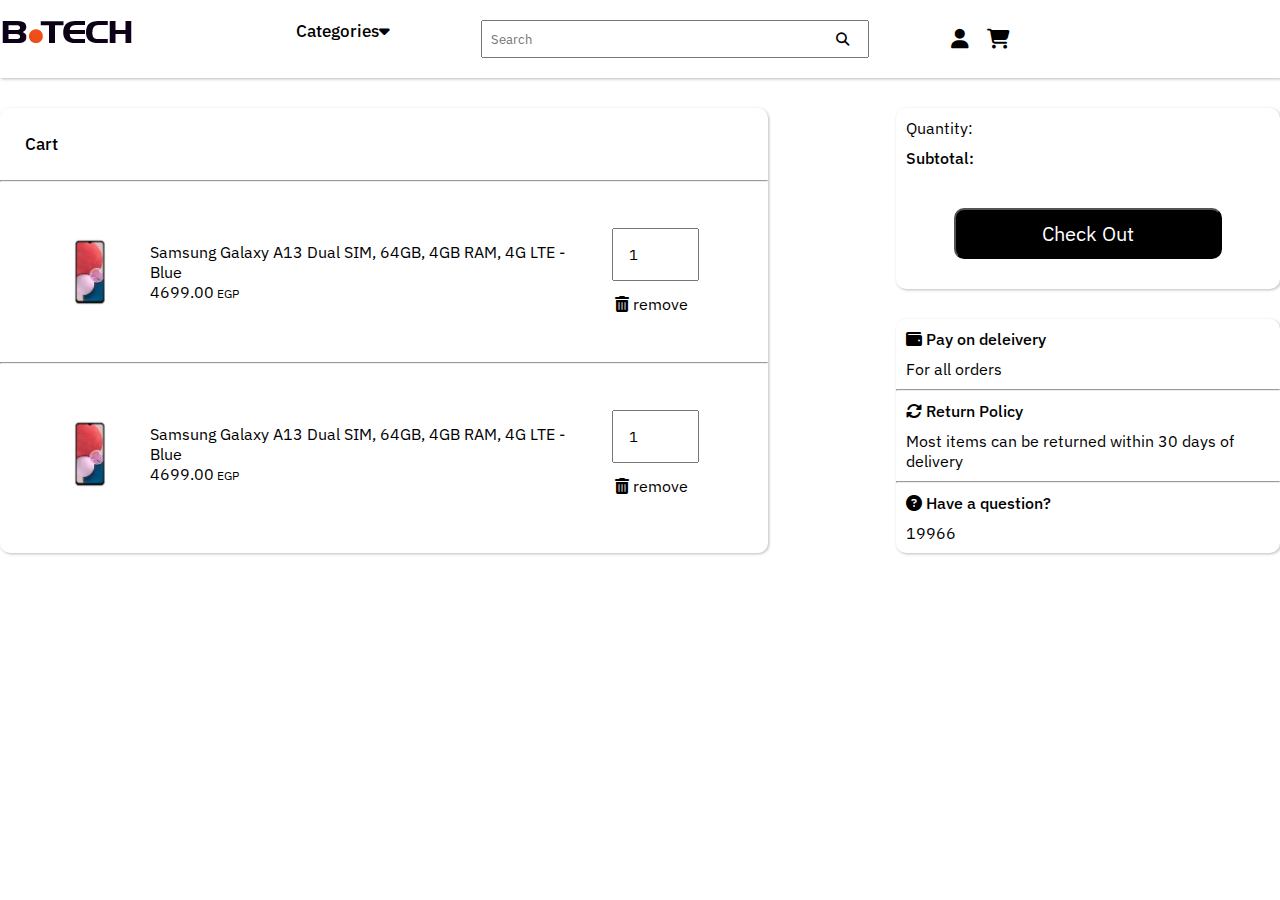
==== commit a9e46673: "cartUpdate" ====
--- a/project/cart.html
+++ b/project/cart.html
@@ -52,29 +52,20 @@
                 <p class="cart-title">Cart</p>
                 <hr>
                 <div class="cart-item">
-                    <!-- <img src="resources/phone1.webp">
+                    <img src="resources/phone1.webp">
                     <div class="cart-item-details">
                         <p class="product-name">Samsung Galaxy A13 Dual SIM, 64GB, 4GB RAM, 4G LTE - Blue</p>
                         <p class="price">4699.00<span class="egp"> EGP</span></p>
                     </div>
                     <div class="cart-control">
                         <div class="item-quantity">
-<<<<<<< Updated upstream
-                            <select id="quantity">
-                                <option value="1">1</option>
-                                <option value="2">2</option>
-                                <option value="3">3</option>
-                                <option value="4">4</option>
-                                <option value="4">5</option>
-                            </select>
-                            <a href="#"><i class="fa-solid fa-trash-can"></i> remove</a> -->
-=======
-                            <input type="number" name="quantity" class="quantity" value=1>
+                            <input type="number" name="quantity" class="quantity" value=1 min=1>
                             <a class="remove-btn"><i class="fa-solid fa-trash-can"></i> remove</a>
->>>>>>> Stashed changes
                         </div>
                     </div>
                 </div>
+
+
                 <hr>
                 <div class="cart-item">
                     <img src="resources/phone1.webp">
@@ -90,25 +81,29 @@
                     </div>
                 </div>
             </div>
-            <div class="checkout-container">
-                <div class="checkout">
-                    <p style="text-align:start; margin:10px">Quantity: <span id="total-quantity"></span></p>
-                    <p style="text-align:start; margin:10px; font-weight: 500;">Subtotal: <span id="sub-total"></span></p>
-                    <button class="checkout-btn">Check Out</button>
-                </div>
-                <div class="checkout-details">
-                    <p style="text-align:start; margin:10px;font-weight: 500;"><i class="fa-solid fa-wallet"></i> Pay on deleivery</p>
-                    <p style="text-align:start; margin:10px">For all orders</p>
-                    <hr>
-                    <p style="text-align:start; margin:10px; font-weight: 500;"><i class="fa-solid fa-rotate"></i> Return Policy</p>
-                    <p style="text-align:start; margin:10px">Most items can be returned within 30 days of delivery</p>
-                    <hr>
-                    <p style="text-align:start; margin:10px; font-weight: 500;"><i class="fa-regular fa-circle-question"></i> Have a question?</p>
-                    <p style="text-align:start; margin:10px">19966</p>
-                </div>
+        
+        <div class="checkout-container">
+            <div class="checkout">
+                <p style="text-align:start; margin:10px">Quantity: <span id="total-quantity"></span></p>
+                <p style="text-align:start; margin:10px; font-weight: 500;">Subtotal: <span id="sub-total"></span></p>
+                <button class="checkout-btn">Check Out</button>
+            </div>
+            <div class="checkout-details">
+                <p style="text-align:start; margin:10px;font-weight: 500;"><i class="fa-solid fa-wallet"></i> Pay on
+                    deleivery</p>
+                <p style="text-align:start; margin:10px">For all orders</p>
+                <hr>
+                <p style="text-align:start; margin:10px; font-weight: 500;"><i class="fa-solid fa-rotate"></i> Return
+                    Policy</p>
+                <p style="text-align:start; margin:10px">Most items can be returned within 30 days of delivery</p>
+                <hr>
+                <p style="text-align:start; margin:10px; font-weight: 500;"><i
+                        class="fa-regular fa-circle-question"></i> Have a question?</p>
+                <p style="text-align:start; margin:10px">19966</p>
             </div>
         </div>
     </div>
+</div>
 
 
 
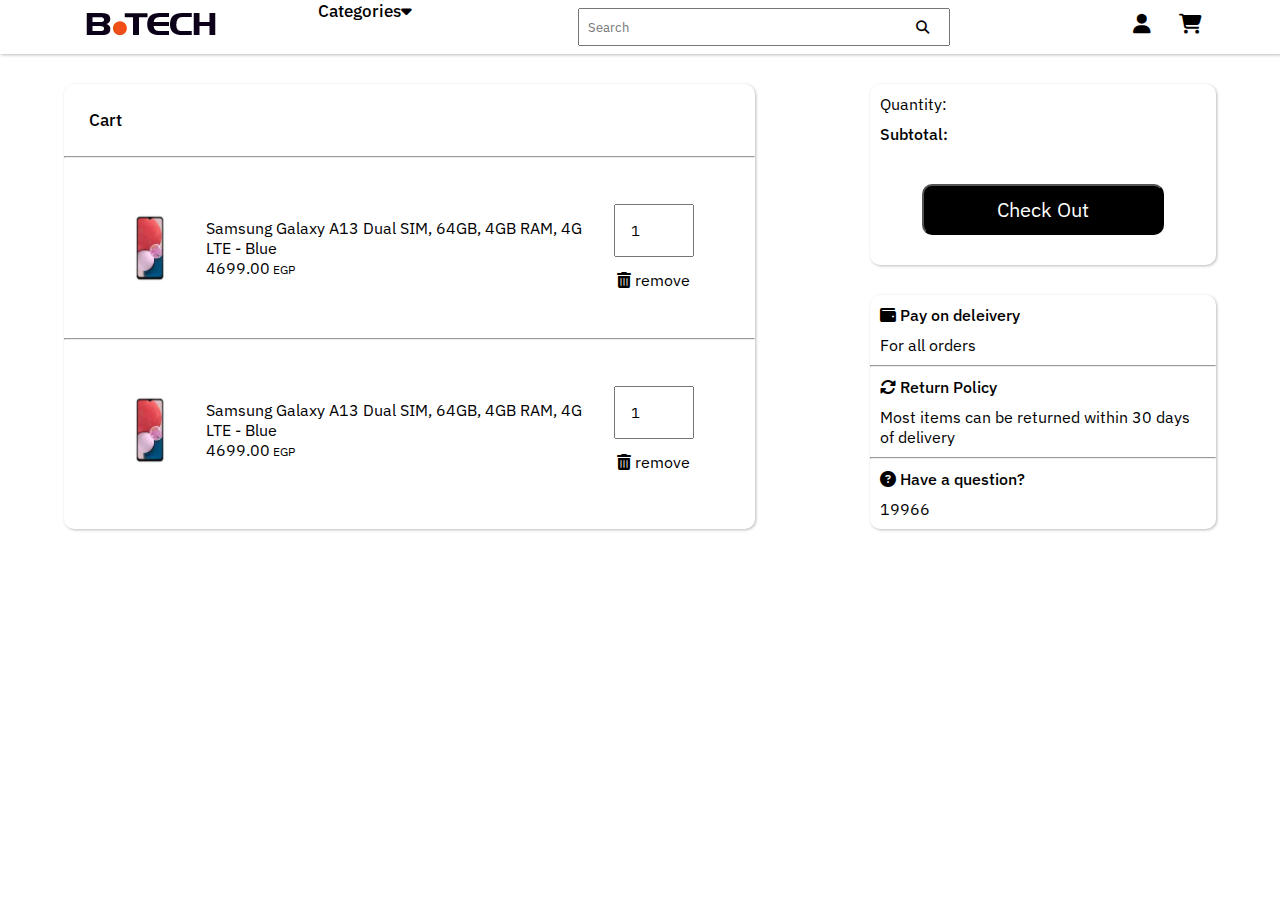
==== commit c3ea9f1a: "cart" ====
--- a/project/cart.html
+++ b/project/cart.html
@@ -103,6 +103,7 @@
             </div>
         </div>
     </div>
+    
 </div>
 
 
--- a/project/css/navstyle.css
+++ b/project/css/navstyle.css
@@ -4,33 +4,36 @@
   font-family: 'IBM Plex Sans', sans-serif;
 }
 
-/* .container {
+.container {
   width: 90%;
   margin: auto;
-} */
+}
 
 nav {
-  /* border-bottom:1px solid rgba(0, 0, 0, 0.678) ; */
   box-shadow: 1px 1px 3px rgb(187, 187, 187);
 }
 
 .navbar {
   display: flex;
   justify-content: space-between;
+  text-align: center;
 }
 
 #logo {
-  margin: 20px 0px;
+   margin: 12px 0px; 
 }
 
 .logo-container {
-  width: 10%;
+  width: 15%;
 }
 
 .links-container {
-  width: 80%;
-  margin: 20px 0px;
-  display: flex;
+  width: 85%;
+  
+  /* margin: 20px 0px; */
+  display: flex;
+  justify-content: space-between;
+
 }
 
 .dropdown {
@@ -79,6 +82,8 @@
 }
 
 .search {
+  padding-top: 8px ;
+  padding-bottom: 8px ;
   width: 45%;
 }
 
@@ -99,12 +104,12 @@
 
 .icons {
   font-size: 20px;
-  width: 20%;
+  
   display: flex;
 }
 
 .icons i {
-  margin: 9px;
+  margin: 14px;
   color: black;
 }
 
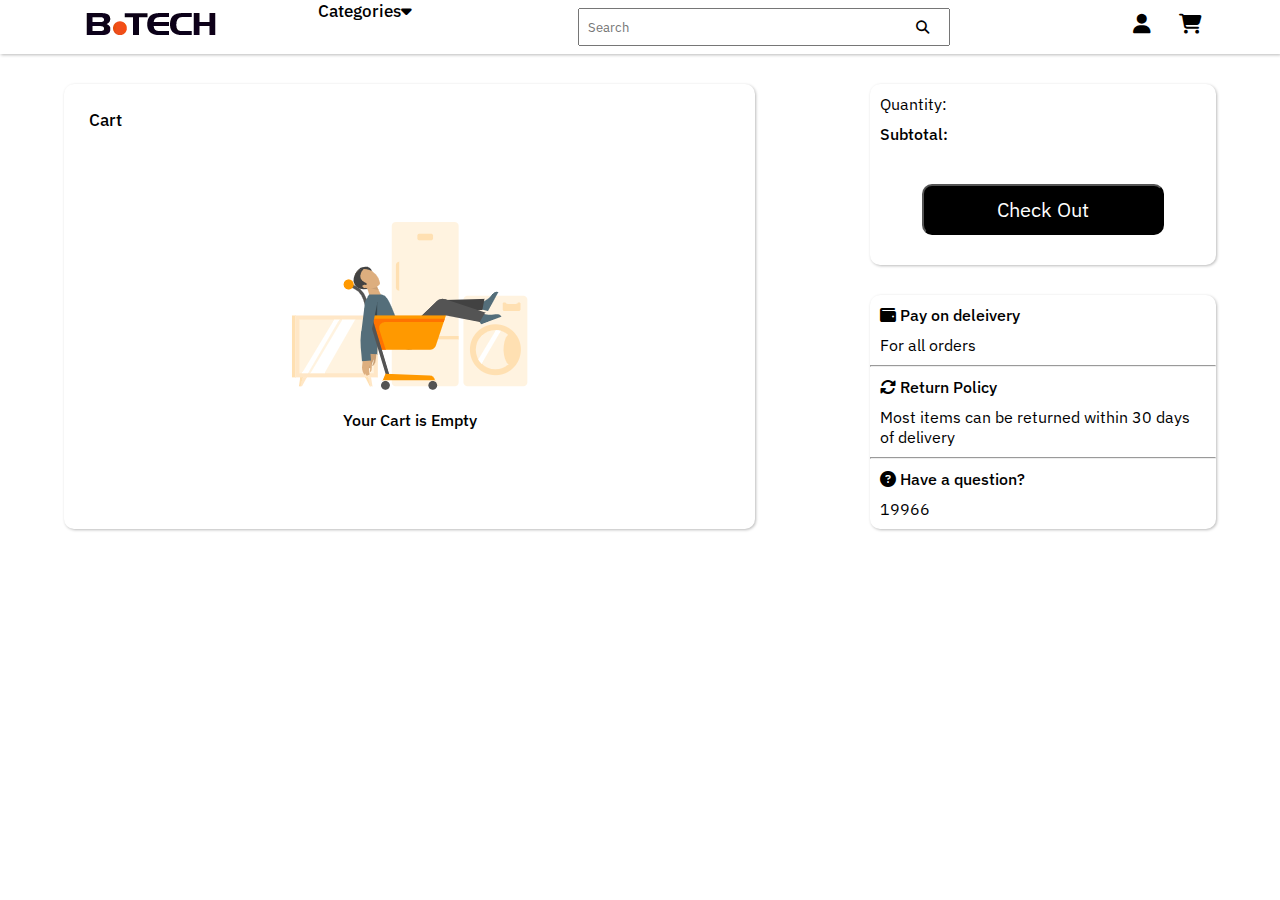
==== commit a17d81b9: "final" ====
--- a/project/cart.html
+++ b/project/cart.html
@@ -40,7 +40,7 @@
 
                     <div class="icons">
                         <a href="#"><i class="fa-regular fa-user"></i></a>
-                        <a href="#"><i class="fa-solid fa-cart-shopping"></i></a>
+                        <a href="#" style="text-decoration: none;"><i class="fa-solid fa-cart-shopping"></i><span class="red">0</span></a>
                     </div>
                 </div>
             </div>
@@ -50,12 +50,14 @@
         <div class="cart-container">
             <div class="cart">
                 <p class="cart-title">Cart</p>
-                <hr>
-                <div class="cart-item">
+                <div class="empty-cart">
+                <img src="resources/empty.png">
+                <p>Your Cart is Empty</p></div>
+                <!-- <div class="cart-item">
                     <img src="resources/phone1.webp">
                     <div class="cart-item-details">
                         <p class="product-name">Samsung Galaxy A13 Dual SIM, 64GB, 4GB RAM, 4G LTE - Blue</p>
-                        <p class="price">4699.00<span class="egp"> EGP</span></p>
+                        <p class="price">4699.00<span class="egp"> $</span></p>
                     </div>
                     <div class="cart-control">
                         <div class="item-quantity">
@@ -71,7 +73,7 @@
                     <img src="resources/phone1.webp">
                     <div class="cart-item-details">
                         <p class="product-name">Samsung Galaxy A13 Dual SIM, 64GB, 4GB RAM, 4G LTE - Blue</p>
-                        <p class="price">4699.00<span class="egp"> EGP</span></p>
+                        <p class="price">4699.00<span class="egp"> $</span></p>
                     </div>
                     <div class="cart-control">
                         <div class="item-quantity">
@@ -79,7 +81,7 @@
                             <a class="remove-btn"><i class="fa-solid fa-trash-can"></i> remove</a>
                         </div>
                     </div>
-                </div>
+                </div> -->
             </div>
         
         <div class="checkout-container">
@@ -103,9 +105,7 @@
             </div>
         </div>
     </div>
-    
 </div>
-
 
 
     <script src="js/cart.js"></script>
--- a/project/css/navstyle.css
+++ b/project/css/navstyle.css
@@ -229,4 +229,29 @@
   border-radius: 10px;
   margin-top: 30px;
 }
-
+.empty-cart{
+  width: 50%;
+  margin: 50px auto;
+  text-align: center;
+  font-weight: 500;
+}
+.red{
+  background-color: red;
+  color: white;
+  border-radius:50% ;
+  text-decoration: none;
+  font-size: 12px;
+  position: relative;
+  right: 20px;
+  bottom: 15px;
+  display: none;
+}
+#drop{
+  display: flex;
+  width:40%;
+}
+#drop a{
+  margin:auto ;
+  padding: 5px;
+  cursor: pointer;
+}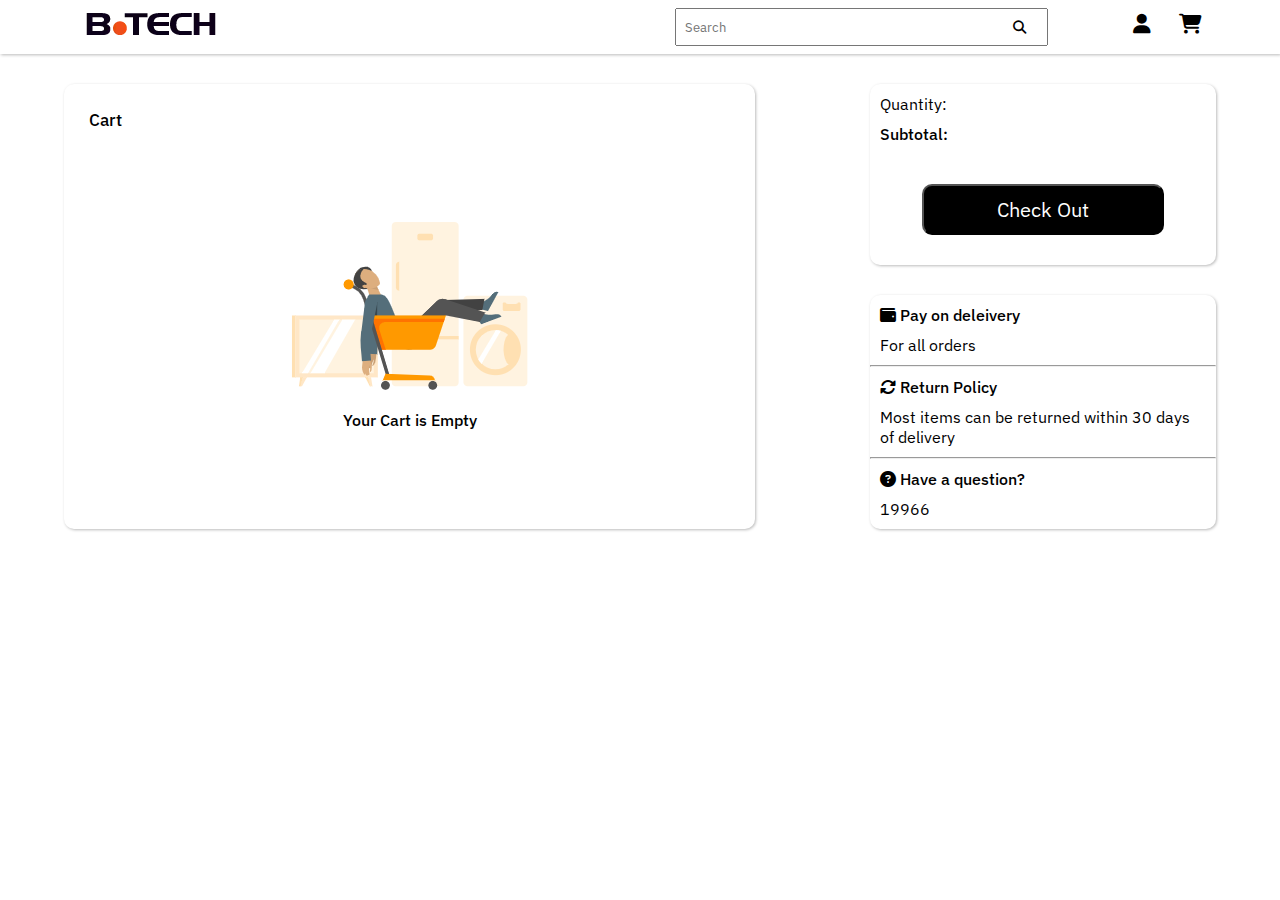
==== commit ecf43c72: "second Final" ====
--- a/project/cart.html
+++ b/project/cart.html
@@ -26,26 +26,25 @@
                     <a href="index.html"><img id="logo" src="resources/new3.webp" alt="b tech logo"></a>
                 </div>
                 <div class="links-container">
-                    <div class="dropdown">
-                        <button class="dropbtn">Categories<i class="fa fa-caret-down"></i>
-                        </button>
-                        <div class="dropdown-content">
-                            <a href="#">Link 1</a>
-                            <a href="#">Link 2</a>
-                            <a href="#">Link 3</a>
-                        </div>
+                    <div id="drop" class="dropdown">
+                 
                     </div>
                     <form class="search" action="#"><input id="search" placeholder="Search" type="text"><button
                             type="submit"><i class="fa-solid fa-magnifying-glass"></i></button></form>
+                            <div class="icons">
+                                <a href="#"><i class="fa-regular fa-user"></i></a>
+                                <a href="#" style="text-decoration: none;"><i class="fa-solid fa-cart-shopping"></i><span class="red">0</span></a>
+                            </div>
+        
 
-                    <div class="icons">
-                        <a href="#"><i class="fa-regular fa-user"></i></a>
-                        <a href="#" style="text-decoration: none;"><i class="fa-solid fa-cart-shopping"></i><span class="red">0</span></a>
+                   
                     </div>
                 </div>
             </div>
         </div>
     </nav>
+
+   
     <div class="container">
         <div class="cart-container">
             <div class="cart">
@@ -109,6 +108,8 @@
 
 
     <script src="js/cart.js"></script>
+    <script src="js/navbarCatigore.js"></script>
+    
 </body>
 
 </html>